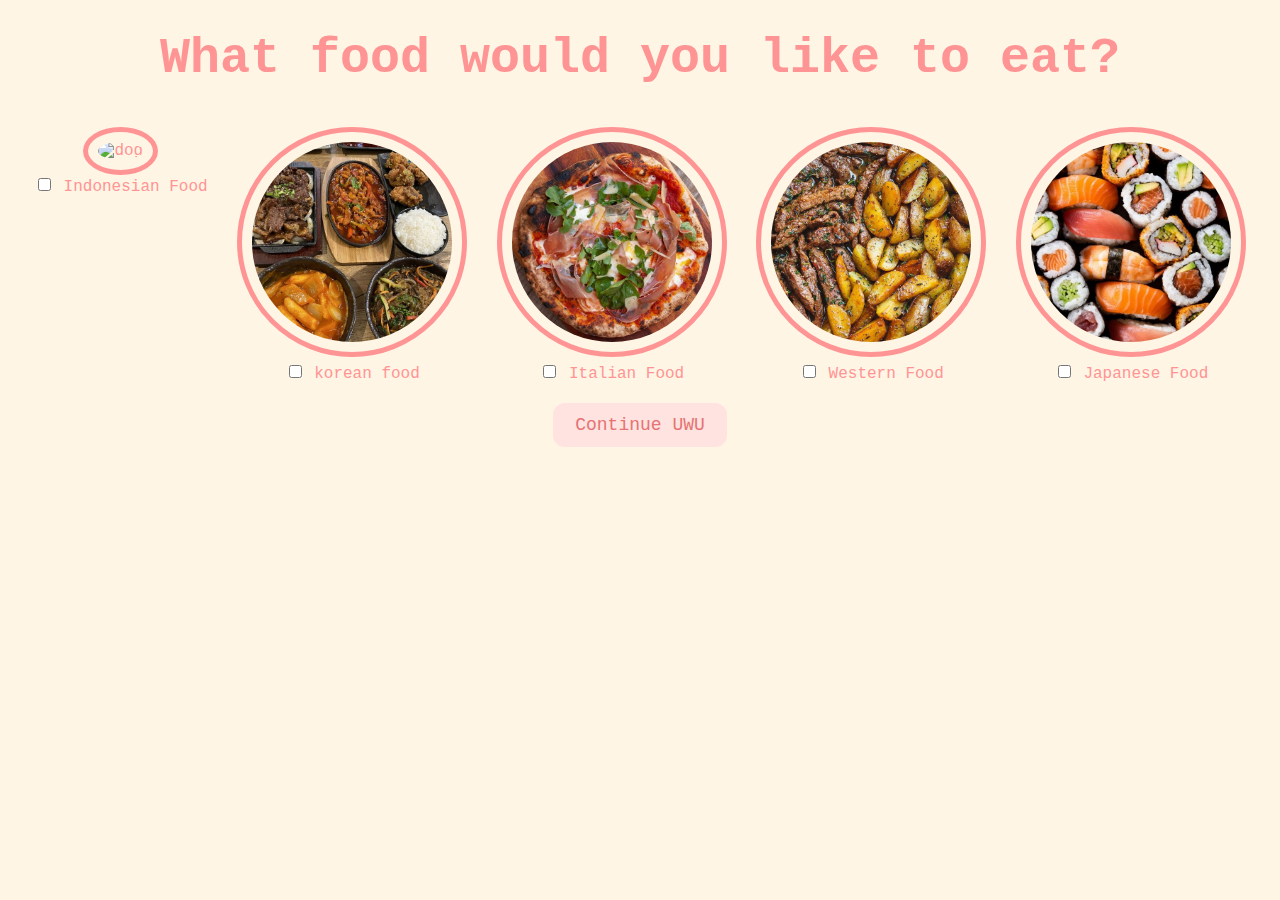
==== food.html @ 167bdd6e "Add files via upload" ====
<!DOCTYPE html>
<html lang="en">
  <head>
    <meta charset="UTF-8" />
    <meta name="viewport" content="width=device-width, initial-scale=1.0" />
    <title>Food Selection</title>
    <link rel="stylesheet" href="css/food.css" />
  </head>
  <body>
    <div id="foodquestion">
      <b>What food would you like to eat?</b>
    </div>

    <div class="food-selection">
      <div class="food-item">
        <img src="food/dog.jpeg" alt="dog" />
        <label
          ><input type="checkbox" name="food" value="hotdog" /> Indonesian Food</label
        >
      </div>
      <div class="food-item">
        <img src="food/koreanfood.jpeg" alt="koreanfood" />
        <label
          ><input type="checkbox" name="food" value="Korean food" /> korean
          food</label
        >
      </div>
      <div class="food-item">
        <img src="food/pizza.jpeg" alt="pizza" />
        <label><input type="checkbox" name="food" value="pizza" /> Italian Food</label>
      </div>
      <div class="food-item">
        <img src="food/steak.jpeg" alt="steak" />
        <label><input type="checkbox" name="food" value="steak" /> Western Food</label>
      </div>
      <div class="food-item">
        <img src="food/sushi.jpeg" alt="sushi" />
        <label><input type="checkbox" name="food" value="sushi" /> Japanese Food</label>
      </div>
    </div>
    <button class="button" onclick="location.href='activities.html'">
      Continue UWU
    </button>
  </body>
</html>
---- css/food.css ----
body {
  text-align: center;
  margin-top: 30px;
  font-family: "Courier";
  background-color: #fff5e4;
  color: #ff9494;
}
#foodquestion {
  font-size: 50px;
  margin-bottom: 30px;
}
.food-item {
  display: inline-block;
  margin: 10px;
  vertical-align: top;
  color: #ff9494;
}
.food-item img {
  height: 200px;
  width: 200px;
  border-radius: 50%;
  border: 5px solid #ff9494;
  object-fit: cover;
  padding: 10px;
}
.food-item label {
  display: block;
}
.button {
  padding: 10px 20px;
  font-size: 18px;
  cursor: pointer;
  margin: 10px;
  font-family: "courier";
  margin-bottom: 20px;
  background-color: #ffe3e1;
  color: #e67373;
  border-radius: 12px;
  border: 2px solid #ffe3e1;
}
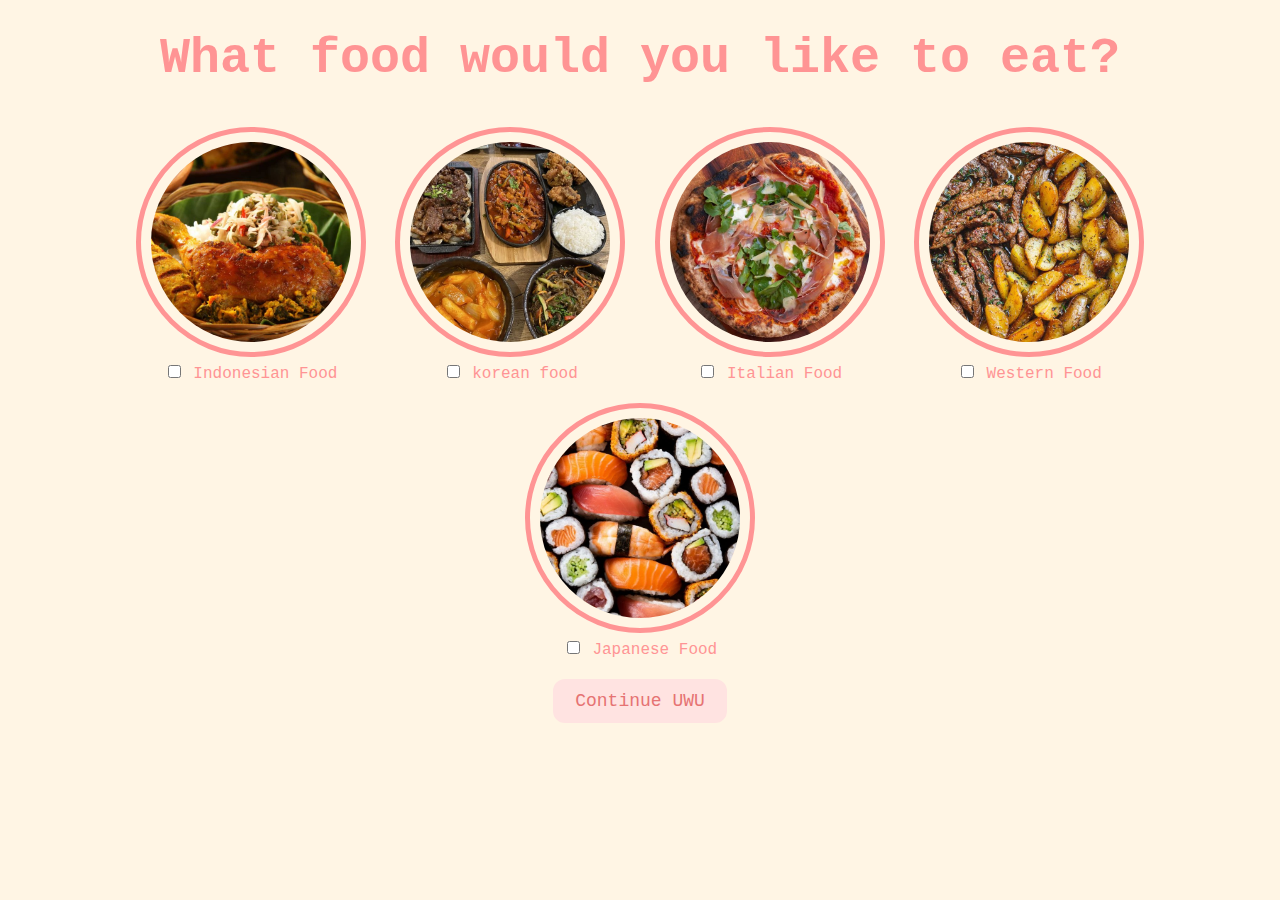
==== commit 6ae032ad: "Update food.html" ====
--- a/food.html
+++ b/food.html
@@ -13,7 +13,7 @@
 
     <div class="food-selection">
       <div class="food-item">
-        <img src="food/dog.jpeg" alt="dog" />
+        <img src="food/indonesian.jpg" alt="dog" />
         <label
           ><input type="checkbox" name="food" value="hotdog" /> Indonesian Food</label
         >
